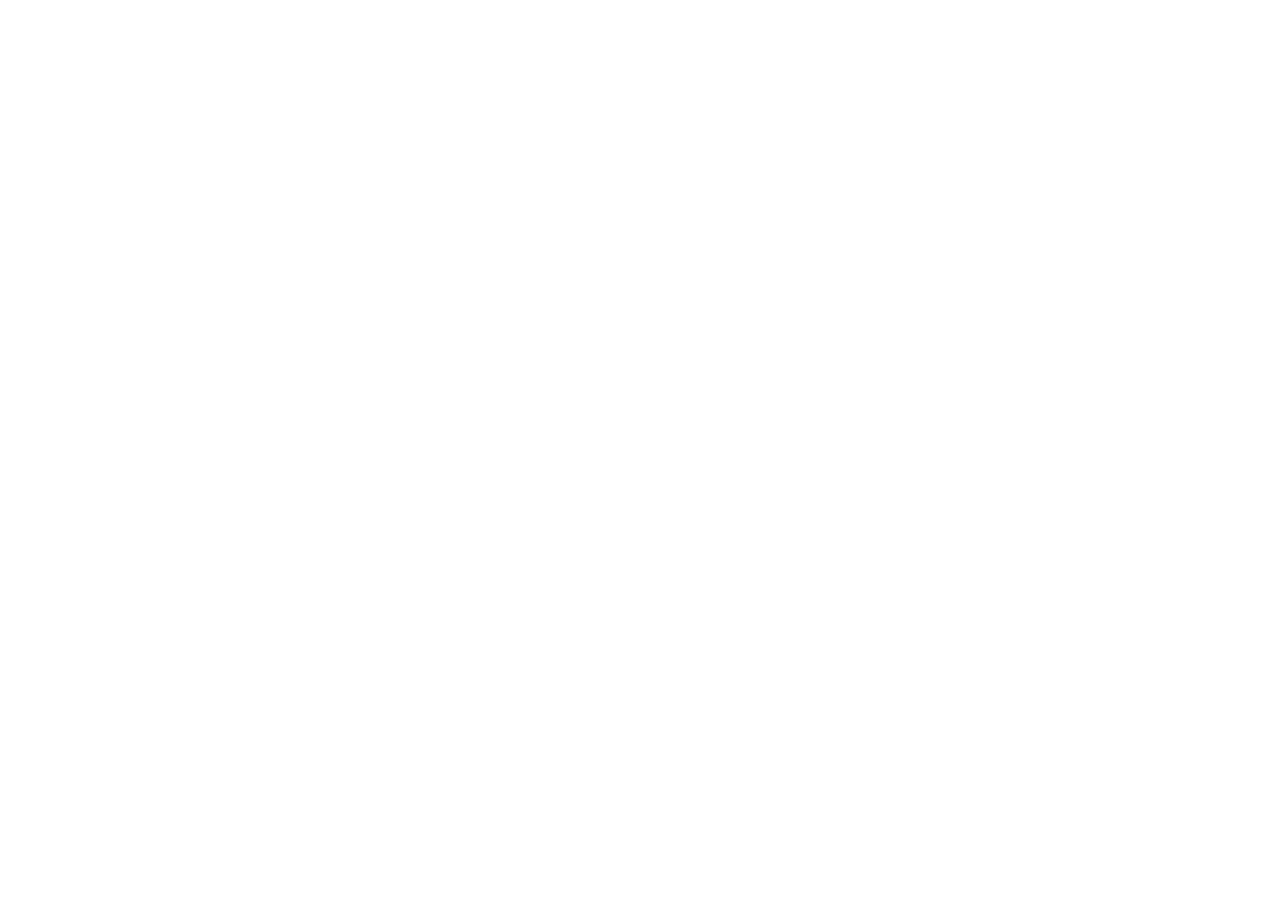
==== index.html @ 1dcc07cb "Criação Index" ====
<!DOCTYPE html>
<html lang="pt-br">
<head>
    <meta charset="UTF-8">
    <meta http-equiv="X-UA-Compatible" content="IE=edge">
    <meta name="viewport" content="width=device-width, initial-scale=1.0">
    <link rel="shortcut icon" href="favicon.ico" type="image/x-icon">
    <title>Projeto redes Sociais</title>
</head>
<body>
    
</body>
</html>
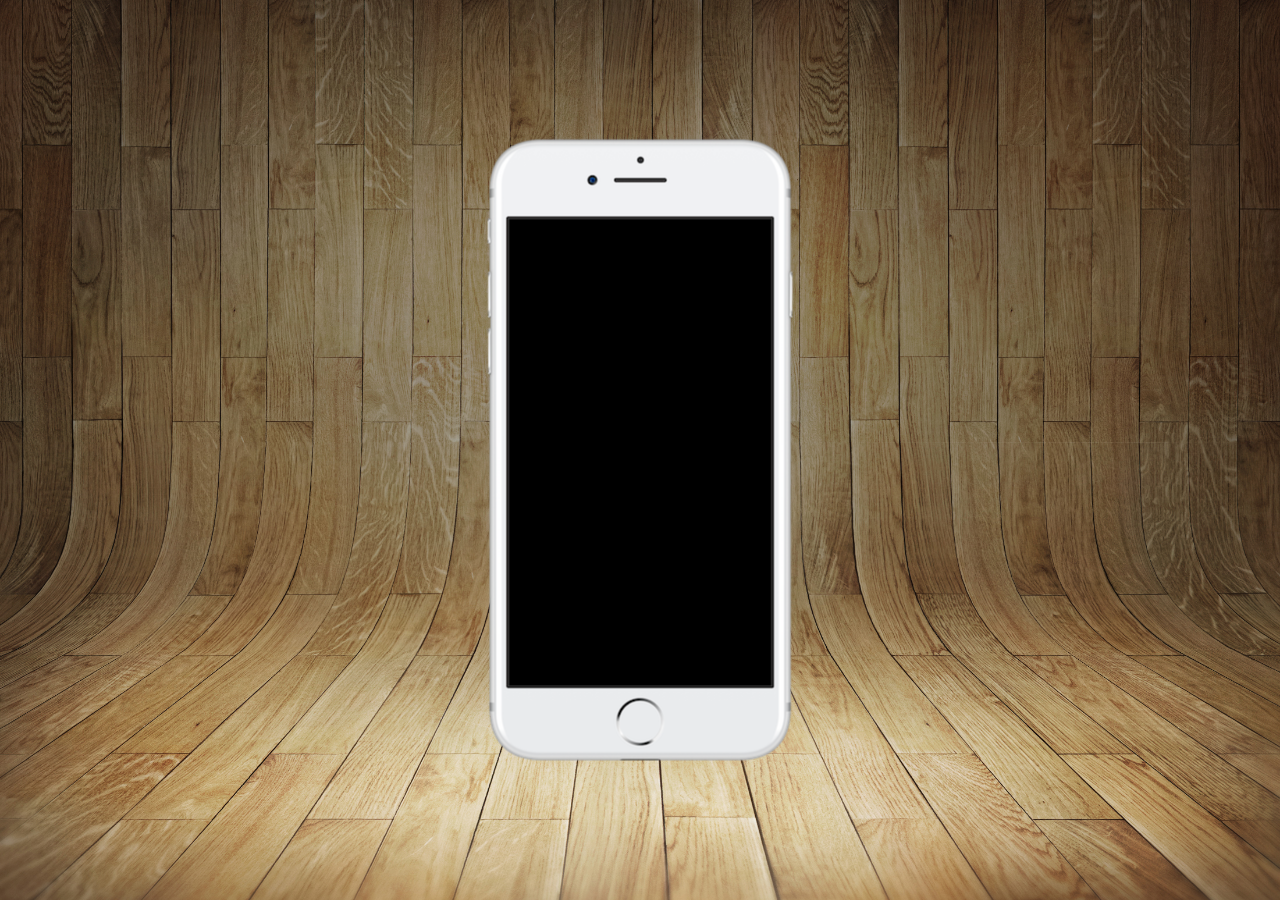
==== commit 1618d02e: "Tela inicial" ====
--- a/index.html
+++ b/index.html
@@ -5,9 +5,17 @@
     <meta http-equiv="X-UA-Compatible" content="IE=edge">
     <meta name="viewport" content="width=device-width, initial-scale=1.0">
     <link rel="shortcut icon" href="favicon.ico" type="image/x-icon">
+    <link rel="stylesheet" href="estilos/style.css">
     <title>Projeto redes Sociais</title>
 </head>
 <body>
-    
+    <main>
+        <section id="telefone">
+
+        </section>
+        <section id="redes-sociais">
+
+        </section>
+    </main>
 </body>
 </html>--- a/estilos/style.css
+++ b/estilos/style.css
@@ -0,0 +1,34 @@
+@charset "UTF-8";
+
+*{
+    margin: 0px;
+    padding: 0px;
+    font-family: Arial, Helvetica, sans-serif;
+}
+
+html, body {
+    height: 100vh;
+    width: 100wh;
+    background-color: black;
+}
+
+body {
+    background: url('../imagens/fundo-madeira.jpg') no-repeat top center;
+    background-size: cover;
+    background-attachment: fixed;
+}
+
+main {
+    position: relative;
+    height: 100vh;        
+}
+
+section#telefone {
+    position: absolute;
+    top: 50%;
+    left: 50%;
+    transform: translate(-50%, -50%);
+    height: 627px;
+    width: 311px;
+    background: url('../imagens/frame-iphone.png') no-repeat;
+}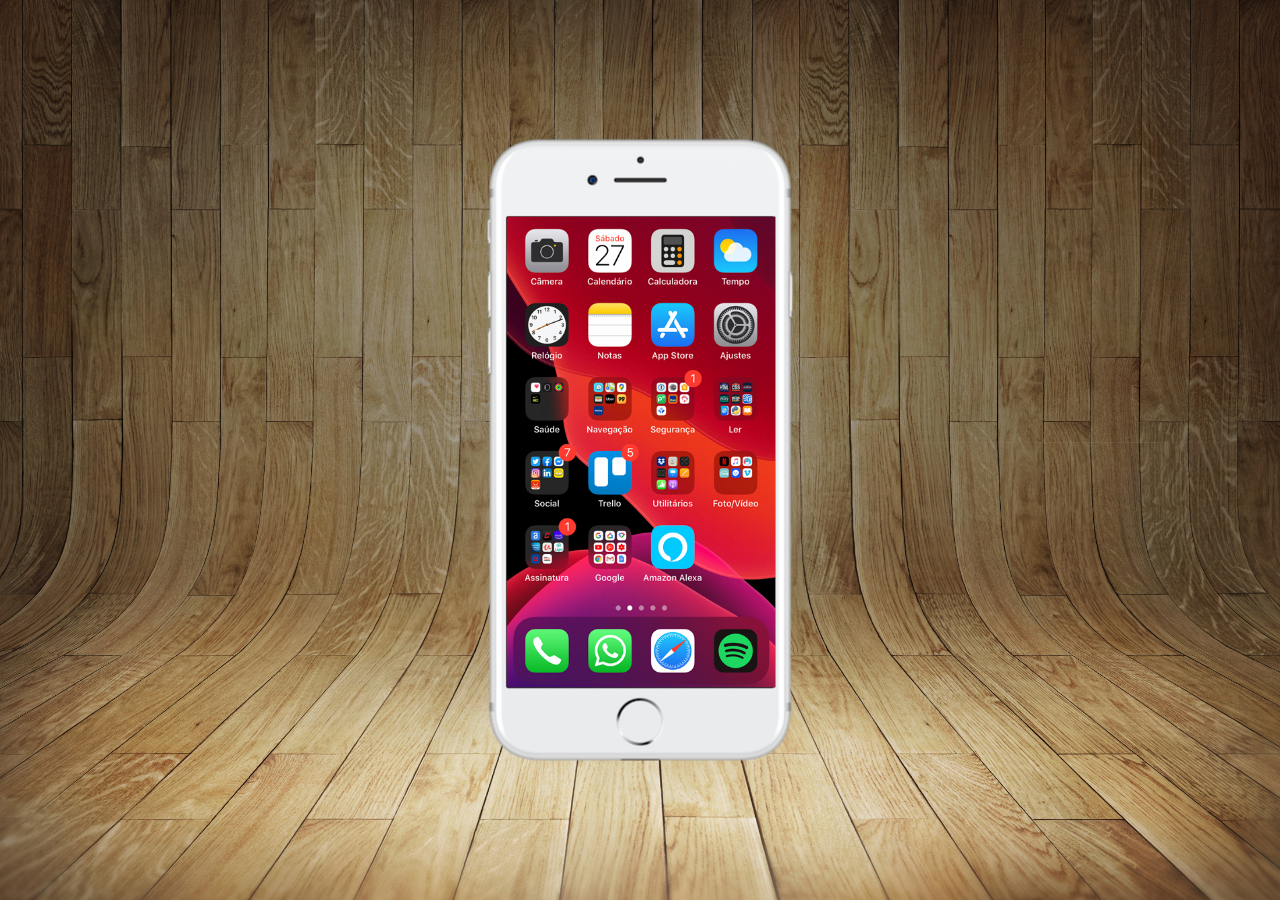
==== commit b0cf89bc: "Configuração do Iframe" ====
--- a/index.html
+++ b/index.html
@@ -11,6 +11,7 @@
 <body>
     <main>
         <section id="telefone">
+            <iframe src="home.html" name="tela" id="tela" frameborder="0"></iframe>
 
         </section>
         <section id="redes-sociais">
--- a/estilos/style.css
+++ b/estilos/style.css
@@ -31,4 +31,12 @@
     height: 627px;
     width: 311px;
     background: url('../imagens/frame-iphone.png') no-repeat;
+}
+
+iframe#tela {
+    position: relative;
+    top: 80px;
+    left: 22px;
+    width: 269px;
+    height: 471px;
 }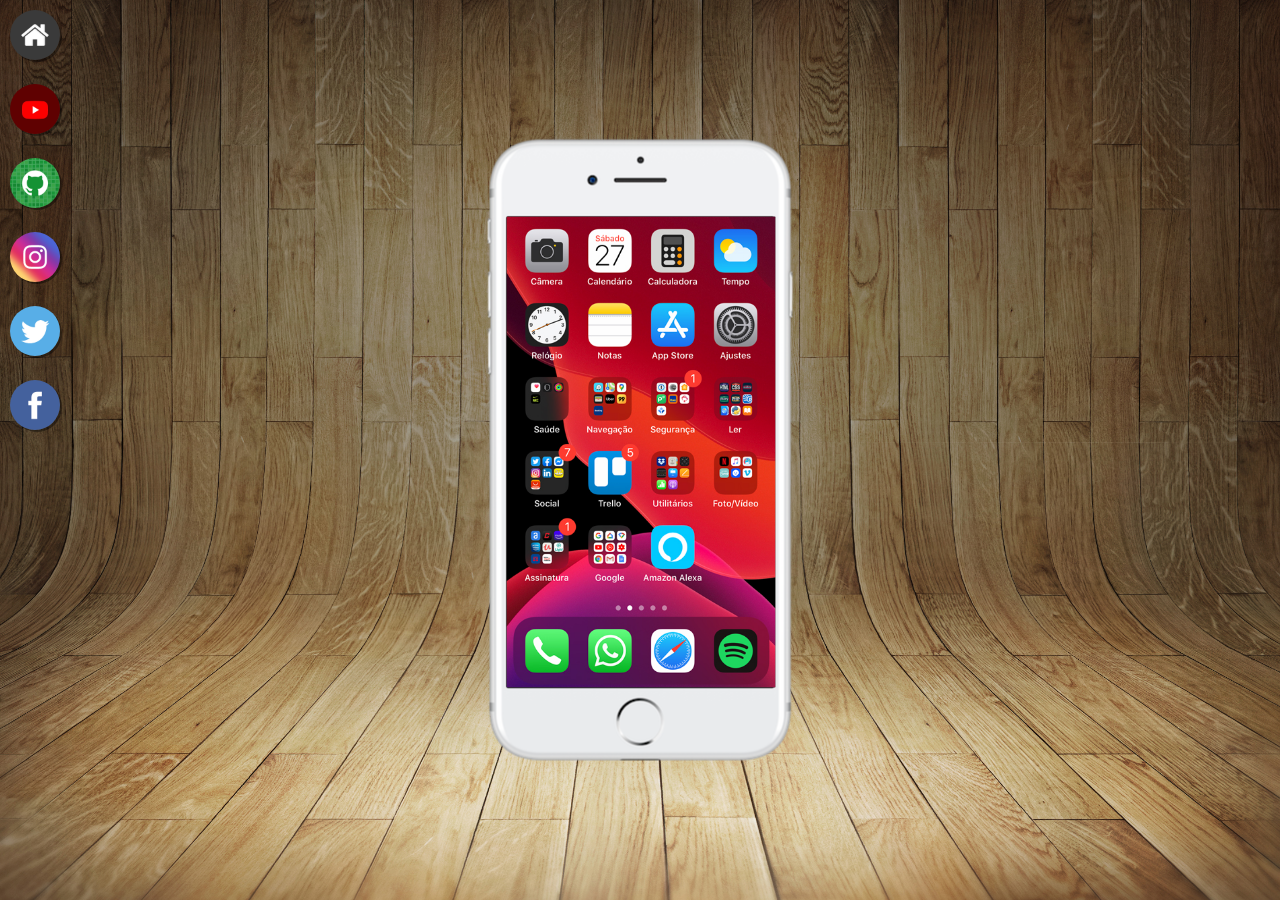
==== commit 4d7a1577: "Adicionando Botões para as Redes Sociais" ====
--- a/index.html
+++ b/index.html
@@ -11,11 +11,18 @@
 <body>
     <main>
         <section id="telefone">
-            <iframe src="home.html" name="tela" id="tela" frameborder="0"></iframe>
+            <iframe src="home.html" name="tela" id="tela" frameborder="0">
+                Seu navegador não é compativel com isso!
+            </iframe>
 
         </section>
         <section id="redes-sociais">
-
+            <a href="#" target="tela"><img src="imagens/logo-home.jpg" alt="Home"></a><br>
+            <a href="#" target="tela"><img src="imagens/logo-youtube.jpg" alt="Youtube"></a><br>
+            <a href="#" target="tela"><img src="imagens/logo-github.jpg" alt="GitHub"></a><br>
+            <a href="#" target="tela"><img src="imagens/logo-instagram.jpg" alt="Instagram"></a><br>
+            <a href="#" target="tela"><img src="imagens/logo-twitter.jpg" alt="Twitter"></a><br>
+            <a href="#" target="tela"><img src="imagens/logo-facebook.jpg" alt="Facebook"></a>
         </section>
     </main>
 </body>
--- a/estilos/style.css
+++ b/estilos/style.css
@@ -39,4 +39,16 @@
     left: 22px;
     width: 269px;
     height: 471px;
+}
+
+section#redes-sociais img {
+    width: 50px;
+    margin: 10px;
+    border-radius: 50px;
+    box-shadow: 2px 2px rgba(0, 0, 0, 0.400);
+    box-sizing: border-box;
+}
+
+section#redes-sociais img:hover {
+    border: 2px solid white;
 }